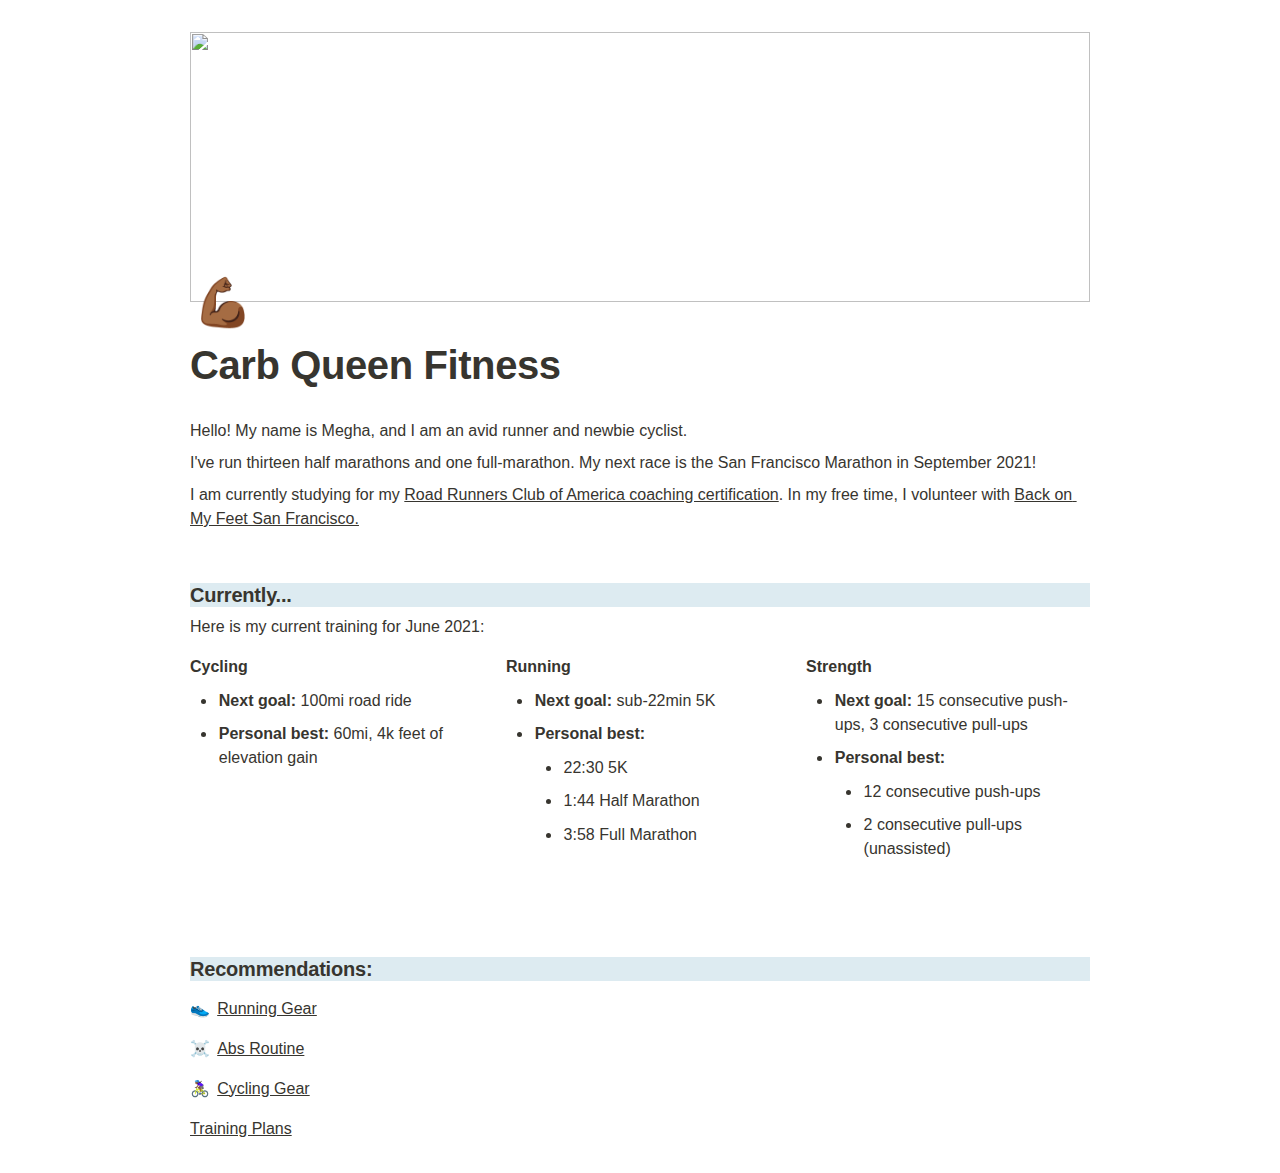
==== Fitness.html @ c665aa52 "go bears" ====
<html><head><meta http-equiv="Content-Type" content="text/html; charset=utf-8"/><title>Carb Queen Fitness</title><style>
/* cspell:disable-file */
/* webkit printing magic: print all background colors */
html {
	-webkit-print-color-adjust: exact;
}
* {
	box-sizing: border-box;
	-webkit-print-color-adjust: exact;
}

html,
body {
	margin: 0;
	padding: 0;
}
@media only screen {
	body {
		margin: 2em auto;
		max-width: 900px;
		color: rgb(55, 53, 47);
	}
}

body {
	line-height: 1.5;
	white-space: pre-wrap;
}

a,
a.visited {
	color: inherit;
	text-decoration: underline;
}

.pdf-relative-link-path {
	font-size: 80%;
	color: #444;
}

h1,
h2,
h3 {
	letter-spacing: -0.01em;
	line-height: 1.2;
	font-weight: 600;
	margin-bottom: 0;
}

.page-title {
	font-size: 2.5rem;
	font-weight: 700;
	margin-top: 0;
	margin-bottom: 0.75em;
}

h1 {
	font-size: 1.875rem;
	margin-top: 1.875rem;
}

h2 {
	font-size: 1.5rem;
	margin-top: 1.5rem;
}

h3 {
	font-size: 1.25rem;
	margin-top: 1.25rem;
}

.source {
	border: 1px solid #ddd;
	border-radius: 3px;
	padding: 1.5em;
	word-break: break-all;
}

.callout {
	border-radius: 3px;
	padding: 1rem;
}

figure {
	margin: 1.25em 0;
	page-break-inside: avoid;
}

figcaption {
	opacity: 0.5;
	font-size: 85%;
	margin-top: 0.5em;
}

mark {
	background-color: transparent;
}

.indented {
	padding-left: 1.5em;
}

hr {
	background: transparent;
	display: block;
	width: 100%;
	height: 1px;
	visibility: visible;
	border: none;
	border-bottom: 1px solid rgba(55, 53, 47, 0.09);
}

img {
	max-width: 100%;
}

@media only print {
	img {
		max-height: 100vh;
		object-fit: contain;
	}
}

@page {
	margin: 1in;
}

.collection-content {
	font-size: 0.875rem;
}

.column-list {
	display: flex;
	justify-content: space-between;
}

.column {
	padding: 0 1em;
}

.column:first-child {
	padding-left: 0;
}

.column:last-child {
	padding-right: 0;
}

.table_of_contents-item {
	display: block;
	font-size: 0.875rem;
	line-height: 1.3;
	padding: 0.125rem;
}

.table_of_contents-indent-1 {
	margin-left: 1.5rem;
}

.table_of_contents-indent-2 {
	margin-left: 3rem;
}

.table_of_contents-indent-3 {
	margin-left: 4.5rem;
}

.table_of_contents-link {
	text-decoration: none;
	opacity: 0.7;
	border-bottom: 1px solid rgba(55, 53, 47, 0.18);
}

table,
th,
td {
	border: 1px solid rgba(55, 53, 47, 0.09);
	border-collapse: collapse;
}

table {
	border-left: none;
	border-right: none;
}

th,
td {
	font-weight: normal;
	padding: 0.25em 0.5em;
	line-height: 1.5;
	min-height: 1.5em;
	text-align: left;
}

th {
	color: rgba(55, 53, 47, 0.6);
}

ol,
ul {
	margin: 0;
	margin-block-start: 0.6em;
	margin-block-end: 0.6em;
}

li > ol:first-child,
li > ul:first-child {
	margin-block-start: 0.6em;
}

ul > li {
	list-style: disc;
}

ul.to-do-list {
	text-indent: -1.7em;
}

ul.to-do-list > li {
	list-style: none;
}

.to-do-children-checked {
	text-decoration: line-through;
	opacity: 0.375;
}

ul.toggle > li {
	list-style: none;
}

ul {
	padding-inline-start: 1.7em;
}

ul > li {
	padding-left: 0.1em;
}

ol {
	padding-inline-start: 1.6em;
}

ol > li {
	padding-left: 0.2em;
}

.mono ol {
	padding-inline-start: 2em;
}

.mono ol > li {
	text-indent: -0.4em;
}

.toggle {
	padding-inline-start: 0em;
	list-style-type: none;
}

/* Indent toggle children */
.toggle > li > details {
	padding-left: 1.7em;
}

.toggle > li > details > summary {
	margin-left: -1.1em;
}

.selected-value {
	display: inline-block;
	padding: 0 0.5em;
	background: rgba(206, 205, 202, 0.5);
	border-radius: 3px;
	margin-right: 0.5em;
	margin-top: 0.3em;
	margin-bottom: 0.3em;
	white-space: nowrap;
}

.collection-title {
	display: inline-block;
	margin-right: 1em;
}

time {
	opacity: 0.5;
}

.icon {
	display: inline-block;
	max-width: 1.2em;
	max-height: 1.2em;
	text-decoration: none;
	vertical-align: text-bottom;
	margin-right: 0.5em;
}

img.icon {
	border-radius: 3px;
}

.user-icon {
	width: 1.5em;
	height: 1.5em;
	border-radius: 100%;
	margin-right: 0.5rem;
}

.user-icon-inner {
	font-size: 0.8em;
}

.text-icon {
	border: 1px solid #000;
	text-align: center;
}

.page-cover-image {
	display: block;
	object-fit: cover;
	width: 100%;
	height: 30vh;
}

.page-header-icon {
	font-size: 3rem;
	margin-bottom: 1rem;
}

.page-header-icon-with-cover {
	margin-top: -0.72em;
	margin-left: 0.07em;
}

.page-header-icon img {
	border-radius: 3px;
}

.link-to-page {
	margin: 1em 0;
	padding: 0;
	border: none;
	font-weight: 500;
}

p > .user {
	opacity: 0.5;
}

td > .user,
td > time {
	white-space: nowrap;
}

input[type="checkbox"] {
	transform: scale(1.5);
	margin-right: 0.6em;
	vertical-align: middle;
}

p {
	margin-top: 0.5em;
	margin-bottom: 0.5em;
}

.image {
	border: none;
	margin: 1.5em 0;
	padding: 0;
	border-radius: 0;
	text-align: center;
}

.code,
code {
	background: rgba(135, 131, 120, 0.15);
	border-radius: 3px;
	padding: 0.2em 0.4em;
	border-radius: 3px;
	font-size: 85%;
	tab-size: 2;
}

code {
	color: #eb5757;
}

.code {
	padding: 1.5em 1em;
}

.code-wrap {
	white-space: pre-wrap;
	word-break: break-all;
}

.code > code {
	background: none;
	padding: 0;
	font-size: 100%;
	color: inherit;
}

blockquote {
	font-size: 1.25em;
	margin: 1em 0;
	padding-left: 1em;
	border-left: 3px solid rgb(55, 53, 47);
}

.bookmark {
	text-decoration: none;
	max-height: 8em;
	padding: 0;
	display: flex;
	width: 100%;
	align-items: stretch;
}

.bookmark-title {
	font-size: 0.85em;
	overflow: hidden;
	text-overflow: ellipsis;
	height: 1.75em;
	white-space: nowrap;
}

.bookmark-text {
	display: flex;
	flex-direction: column;
}

.bookmark-info {
	flex: 4 1 180px;
	padding: 12px 14px 14px;
	display: flex;
	flex-direction: column;
	justify-content: space-between;
}

.bookmark-image {
	width: 33%;
	flex: 1 1 180px;
	display: block;
	position: relative;
	object-fit: cover;
	border-radius: 1px;
}

.bookmark-description {
	color: rgba(55, 53, 47, 0.6);
	font-size: 0.75em;
	overflow: hidden;
	max-height: 4.5em;
	word-break: break-word;
}

.bookmark-href {
	font-size: 0.75em;
	margin-top: 0.25em;
}

.sans { font-family: -apple-system, BlinkMacSystemFont, "Segoe UI", Helvetica, "Apple Color Emoji", Arial, sans-serif, "Segoe UI Emoji", "Segoe UI Symbol"; }
.code { font-family: "SFMono-Regular", Consolas, "Liberation Mono", Menlo, Courier, monospace; }
.serif { font-family: Lyon-Text, Georgia, YuMincho, "Yu Mincho", "Hiragino Mincho ProN", "Hiragino Mincho Pro", "Songti TC", "Songti SC", "SimSun", "Nanum Myeongjo", NanumMyeongjo, Batang, serif; }
.mono { font-family: iawriter-mono, Nitti, Menlo, Courier, monospace; }
.pdf .sans { font-family: Inter, -apple-system, BlinkMacSystemFont, "Segoe UI", Helvetica, "Apple Color Emoji", Arial, sans-serif, "Segoe UI Emoji", "Segoe UI Symbol", 'Twemoji', 'Noto Color Emoji', 'Noto Sans CJK SC', 'Noto Sans CJK KR'; }

.pdf .code { font-family: Source Code Pro, "SFMono-Regular", Consolas, "Liberation Mono", Menlo, Courier, monospace, 'Twemoji', 'Noto Color Emoji', 'Noto Sans Mono CJK SC', 'Noto Sans Mono CJK KR'; }

.pdf .serif { font-family: PT Serif, Lyon-Text, Georgia, YuMincho, "Yu Mincho", "Hiragino Mincho ProN", "Hiragino Mincho Pro", "Songti TC", "Songti SC", "SimSun", "Nanum Myeongjo", NanumMyeongjo, Batang, serif, 'Twemoji', 'Noto Color Emoji', 'Noto Sans CJK SC', 'Noto Sans CJK KR'; }

.pdf .mono { font-family: PT Mono, iawriter-mono, Nitti, Menlo, Courier, monospace, 'Twemoji', 'Noto Color Emoji', 'Noto Sans Mono CJK SC', 'Noto Sans Mono CJK KR'; }

.highlight-default {
}
.highlight-gray {
	color: rgb(155,154,151);
}
.highlight-brown {
	color: rgb(100,71,58);
}
.highlight-orange {
	color: rgb(217,115,13);
}
.highlight-yellow {
	color: rgb(223,171,1);
}
.highlight-teal {
	color: rgb(15,123,108);
}
.highlight-blue {
	color: rgb(11,110,153);
}
.highlight-purple {
	color: rgb(105,64,165);
}
.highlight-pink {
	color: rgb(173,26,114);
}
.highlight-red {
	color: rgb(224,62,62);
}
.highlight-gray_background {
	background: rgb(235,236,237);
}
.highlight-brown_background {
	background: rgb(233,229,227);
}
.highlight-orange_background {
	background: rgb(250,235,221);
}
.highlight-yellow_background {
	background: rgb(251,243,219);
}
.highlight-teal_background {
	background: rgb(221,237,234);
}
.highlight-blue_background {
	background: rgb(221,235,241);
}
.highlight-purple_background {
	background: rgb(234,228,242);
}
.highlight-pink_background {
	background: rgb(244,223,235);
}
.highlight-red_background {
	background: rgb(251,228,228);
}
.block-color-default {
	color: inherit;
	fill: inherit;
}
.block-color-gray {
	color: rgba(55, 53, 47, 0.6);
	fill: rgba(55, 53, 47, 0.6);
}
.block-color-brown {
	color: rgb(100,71,58);
	fill: rgb(100,71,58);
}
.block-color-orange {
	color: rgb(217,115,13);
	fill: rgb(217,115,13);
}
.block-color-yellow {
	color: rgb(223,171,1);
	fill: rgb(223,171,1);
}
.block-color-teal {
	color: rgb(15,123,108);
	fill: rgb(15,123,108);
}
.block-color-blue {
	color: rgb(11,110,153);
	fill: rgb(11,110,153);
}
.block-color-purple {
	color: rgb(105,64,165);
	fill: rgb(105,64,165);
}
.block-color-pink {
	color: rgb(173,26,114);
	fill: rgb(173,26,114);
}
.block-color-red {
	color: rgb(224,62,62);
	fill: rgb(224,62,62);
}
.block-color-gray_background {
	background: rgb(235,236,237);
}
.block-color-brown_background {
	background: rgb(233,229,227);
}
.block-color-orange_background {
	background: rgb(250,235,221);
}
.block-color-yellow_background {
	background: rgb(251,243,219);
}
.block-color-teal_background {
	background: rgb(221,237,234);
}
.block-color-blue_background {
	background: rgb(221,235,241);
}
.block-color-purple_background {
	background: rgb(234,228,242);
}
.block-color-pink_background {
	background: rgb(244,223,235);
}
.block-color-red_background {
	background: rgb(251,228,228);
}
.select-value-color-default { background-color: rgba(206,205,202,0.5); }
.select-value-color-gray { background-color: rgba(155,154,151, 0.4); }
.select-value-color-brown { background-color: rgba(140,46,0,0.2); }
.select-value-color-orange { background-color: rgba(245,93,0,0.2); }
.select-value-color-yellow { background-color: rgba(233,168,0,0.2); }
.select-value-color-green { background-color: rgba(0,135,107,0.2); }
.select-value-color-blue { background-color: rgba(0,120,223,0.2); }
.select-value-color-purple { background-color: rgba(103,36,222,0.2); }
.select-value-color-pink { background-color: rgba(221,0,129,0.2); }
.select-value-color-red { background-color: rgba(255,0,26,0.2); }

.checkbox {
	display: inline-flex;
	vertical-align: text-bottom;
	width: 16;
	height: 16;
	background-size: 16px;
	margin-left: 2px;
	margin-right: 5px;
}

.checkbox-on {
	background-image: url("data:image/svg+xml;charset=UTF-8,%3Csvg%20width%3D%2216%22%20height%3D%2216%22%20viewBox%3D%220%200%2016%2016%22%20fill%3D%22none%22%20xmlns%3D%22http%3A%2F%2Fwww.w3.org%2F2000%2Fsvg%22%3E%0A%3Crect%20width%3D%2216%22%20height%3D%2216%22%20fill%3D%22%2358A9D7%22%2F%3E%0A%3Cpath%20d%3D%22M6.71429%2012.2852L14%204.9995L12.7143%203.71436L6.71429%209.71378L3.28571%206.2831L2%207.57092L6.71429%2012.2852Z%22%20fill%3D%22white%22%2F%3E%0A%3C%2Fsvg%3E");
}

.checkbox-off {
	background-image: url("data:image/svg+xml;charset=UTF-8,%3Csvg%20width%3D%2216%22%20height%3D%2216%22%20viewBox%3D%220%200%2016%2016%22%20fill%3D%22none%22%20xmlns%3D%22http%3A%2F%2Fwww.w3.org%2F2000%2Fsvg%22%3E%0A%3Crect%20x%3D%220.75%22%20y%3D%220.75%22%20width%3D%2214.5%22%20height%3D%2214.5%22%20fill%3D%22white%22%20stroke%3D%22%2336352F%22%20stroke-width%3D%221.5%22%2F%3E%0A%3C%2Fsvg%3E");
}
	
</style></head><body><article id="f333ee4a-7b1e-4a97-892a-36075fb5bcaf" class="page sans"><header><img class="page-cover-image" src="https://www.notion.so/images/page-cover/met_william_morris_1875.jpg" style="object-position:center 0%"/><div class="page-header-icon page-header-icon-with-cover"><span class="icon">💪🏾</span></div><h1 class="page-title">Carb Queen Fitness</h1></header><div class="page-body"><p id="086a14ac-913d-42e6-a0ff-11f7d4b2b0b6" class="">Hello! My name is Megha, and I am an avid runner and newbie cyclist. </p><p id="cc85ea8f-0c5e-434c-9ea3-dbc57d1f54c3" class="">I&#x27;ve run thirteen half marathons and one full-marathon. My next race is the San Francisco Marathon in September 2021!</p><p id="6473972b-a4ed-45a7-962a-ad96c74956ed" class="">I am currently studying for my <a href="https://www.rrca.org/our-programs-services/programs/coaching-program/level-one-courses">Road Runners Club of America coaching certification</a>. In my free time, I volunteer with <a href="https://backonmyfeet.org/">Back on My Feet San Francisco.</a> </p><p id="5f928a86-5be0-4d9a-8af4-5a8091422b05" class="">
</p><h3 id="33d673a6-b87d-47d2-9558-caa94247b460" class="block-color-blue_background">Currently... </h3><p id="ac447c9e-68bc-4414-88ac-312af15a71b8" class="">Here is my current training for June 2021:</p><div id="327fed1f-ae85-4d8f-8410-b16ad2d64fe7" class="column-list"><div id="d7a5b258-1939-48a1-bfc1-7598587965f3" style="width:33.333333333333336%" class="column"><p id="f99fe497-1031-4663-b991-2bc1530c367f" class=""><strong>Cycling</strong></p><ul id="52c2bb26-0dcf-4cce-bc91-8957f602e70b" class="bulleted-list"><li><strong>Next goal: </strong>100mi road ride</li></ul><ul id="a641c469-59ef-4b42-b8f8-f97b087f5daf" class="bulleted-list"><li><strong>Personal best: </strong>60mi, 4k feet of elevation gain</li></ul><p id="7645104c-c949-4c78-967c-b2564bc9a756" class="">
</p></div><div id="7fda8048-ec7b-40eb-a4ef-7abcff4ca18a" style="width:33.333333333333336%" class="column"><p id="c1696824-af32-48ee-80c6-76bd345814c7" class=""><strong>Running</strong></p><ul id="d8acc266-3f1c-428c-a9ba-9412c8fa5ea5" class="bulleted-list"><li><strong>Next goal: </strong>sub-22min 5K</li></ul><ul id="16cf762c-0eb4-453e-82ae-222fde63afbb" class="bulleted-list"><li><strong>Personal best:</strong><ul id="9c81c799-34fd-46bd-b141-93e598140aca" class="bulleted-list"><li>22:30 5K</li></ul><ul id="0312921d-6f53-415b-a70d-63269039ca3b" class="bulleted-list"><li>1:44 Half Marathon</li></ul><ul id="8def6f64-fdb5-4de6-b76c-c805725cd9af" class="bulleted-list"><li>3:58 Full Marathon</li></ul><p id="a15371a0-7b3f-4c74-8fbd-c110a248eb38" class="">
</p></li></ul></div><div id="b24e1b71-3ef5-46e4-a551-8a4465921252" style="width:33.33333333333333%" class="column"><p id="e54fcc17-8f3e-418a-81c0-80575af42ad8" class=""><strong>Strength</strong></p><ul id="2c406ac7-e93a-4b97-8c56-c5f0856fa26e" class="bulleted-list"><li><strong>Next goal: </strong>15 consecutive push-ups, 3 consecutive pull-ups</li></ul><ul id="5067ccce-3909-4dc2-bc40-a59295bd3c7e" class="bulleted-list"><li><strong>Personal best:</strong><ul id="eae4e022-d8fa-4e2f-8dd3-49dac57da096" class="bulleted-list"><li>12 consecutive push-ups</li></ul><ul id="3f4f578c-27d9-49fd-bd58-5b0a170f5d55" class="bulleted-list"><li>2 consecutive pull-ups (unassisted)</li></ul><p id="2ef1fb0a-2ddd-4b8d-9475-2985e748485f" class="">
</p><p id="f0699629-9482-4cb2-8711-d5f70665dfba" class="">
</p></li></ul></div></div><h3 id="5faf9922-2b61-4296-8a7f-f2e27281554d" class="block-color-blue_background">Recommendations:</h3><figure id="7a151aa9-ed22-4ad5-8473-cd007a958281" class="link-to-page"><a href="Carb%20Queen%20Fitness%20f333ee4a7b1e4a97892a36075fb5bcaf/Running%20Gear%207a151aa9ed224ad58473cd007a958281.html"><span class="icon">👟</span>Running Gear</a></figure><figure id="7df8f277-6f71-4661-a322-40ba4f484f41" class="link-to-page"><a href="Carb%20Queen%20Fitness%20f333ee4a7b1e4a97892a36075fb5bcaf/Abs%20Routine%207df8f2776f714661a32240ba4f484f41.html"><span class="icon">☠️</span>Abs Routine</a></figure><figure id="bb71bd55-1337-4b9e-8f28-805940293c3b" class="link-to-page"><a href="Carb%20Queen%20Fitness%20f333ee4a7b1e4a97892a36075fb5bcaf/Cycling%20Gear%20bb71bd5513374b9e8f28805940293c3b.html"><span class="icon">🚴🏾‍♀️</span>Cycling Gear</a></figure><figure id="6c078ad3-a5bd-469f-b10f-2b3e5d3f0fb0" class="link-to-page"><a href="Carb%20Queen%20Fitness%20f333ee4a7b1e4a97892a36075fb5bcaf/Training%20Plans%206c078ad3a5bd469fb10f2b3e5d3f0fb0.html">Training Plans</a></figure></div></article></body></html>
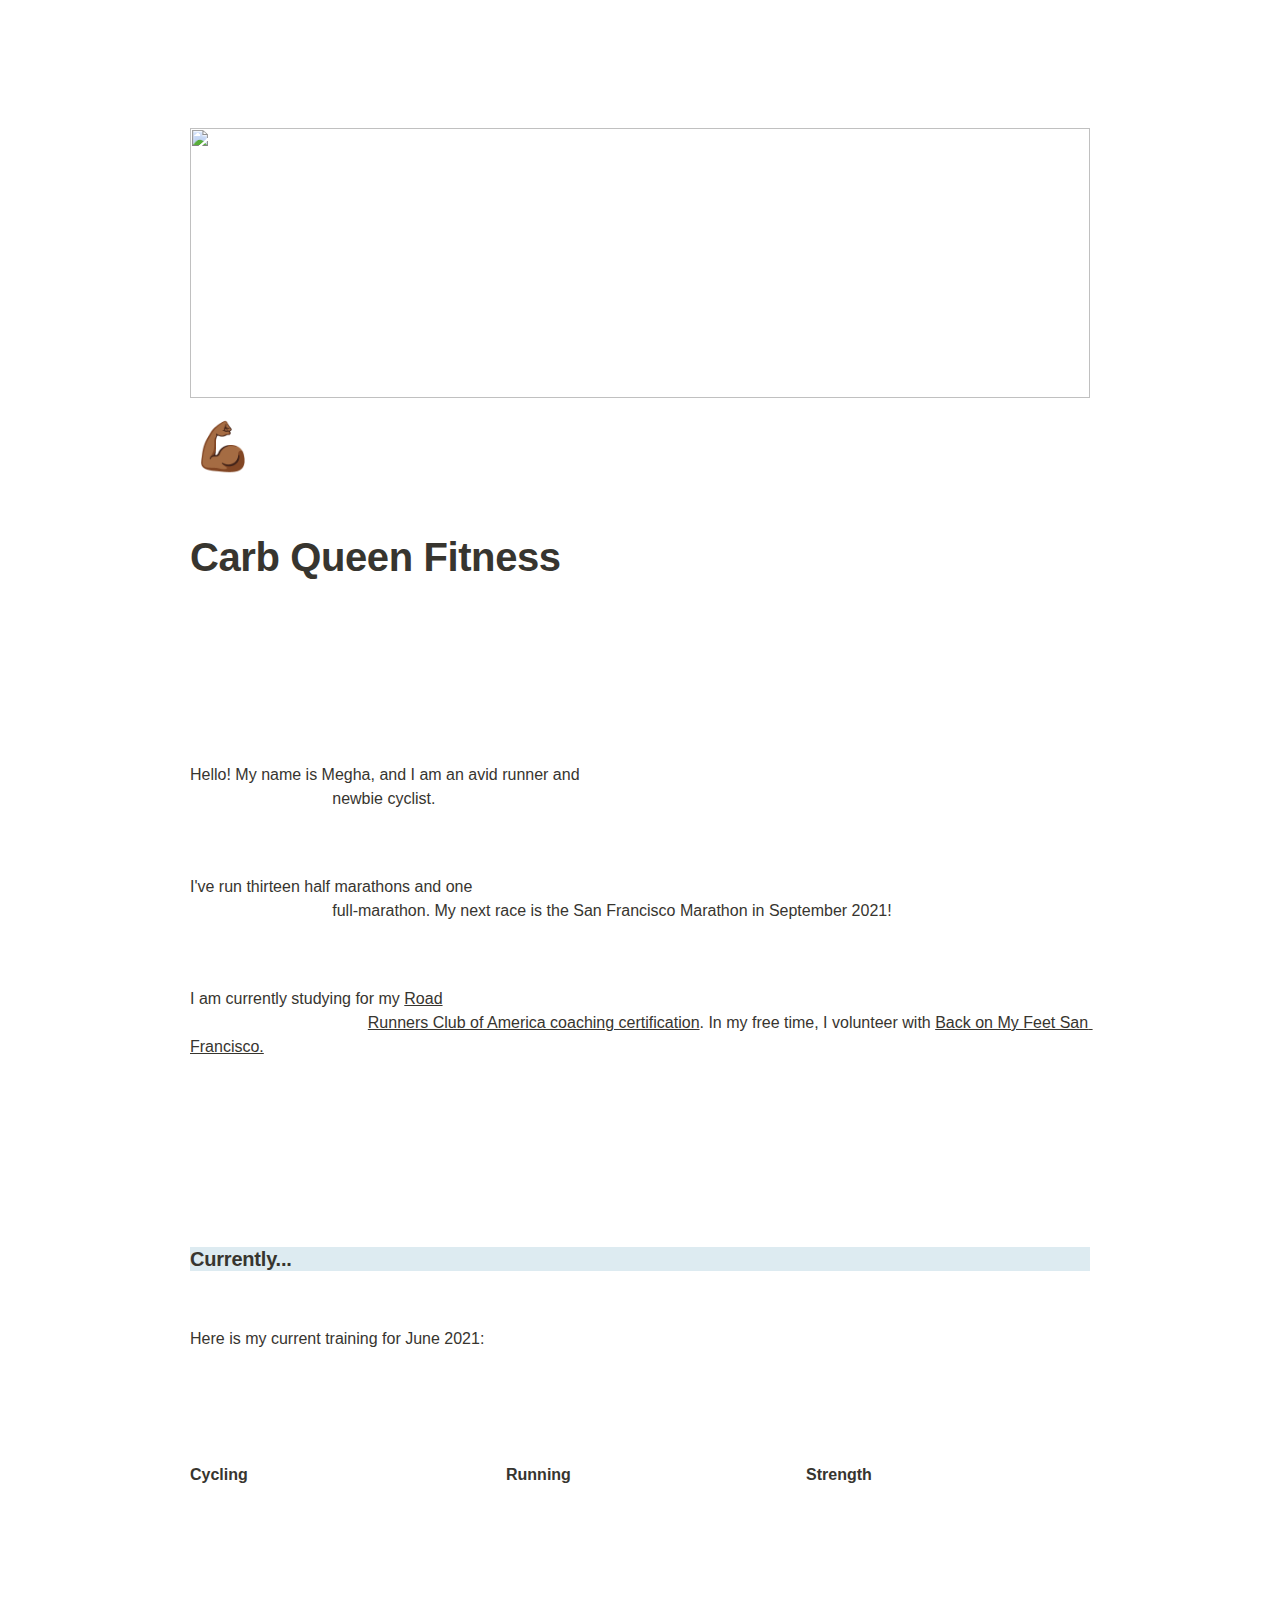
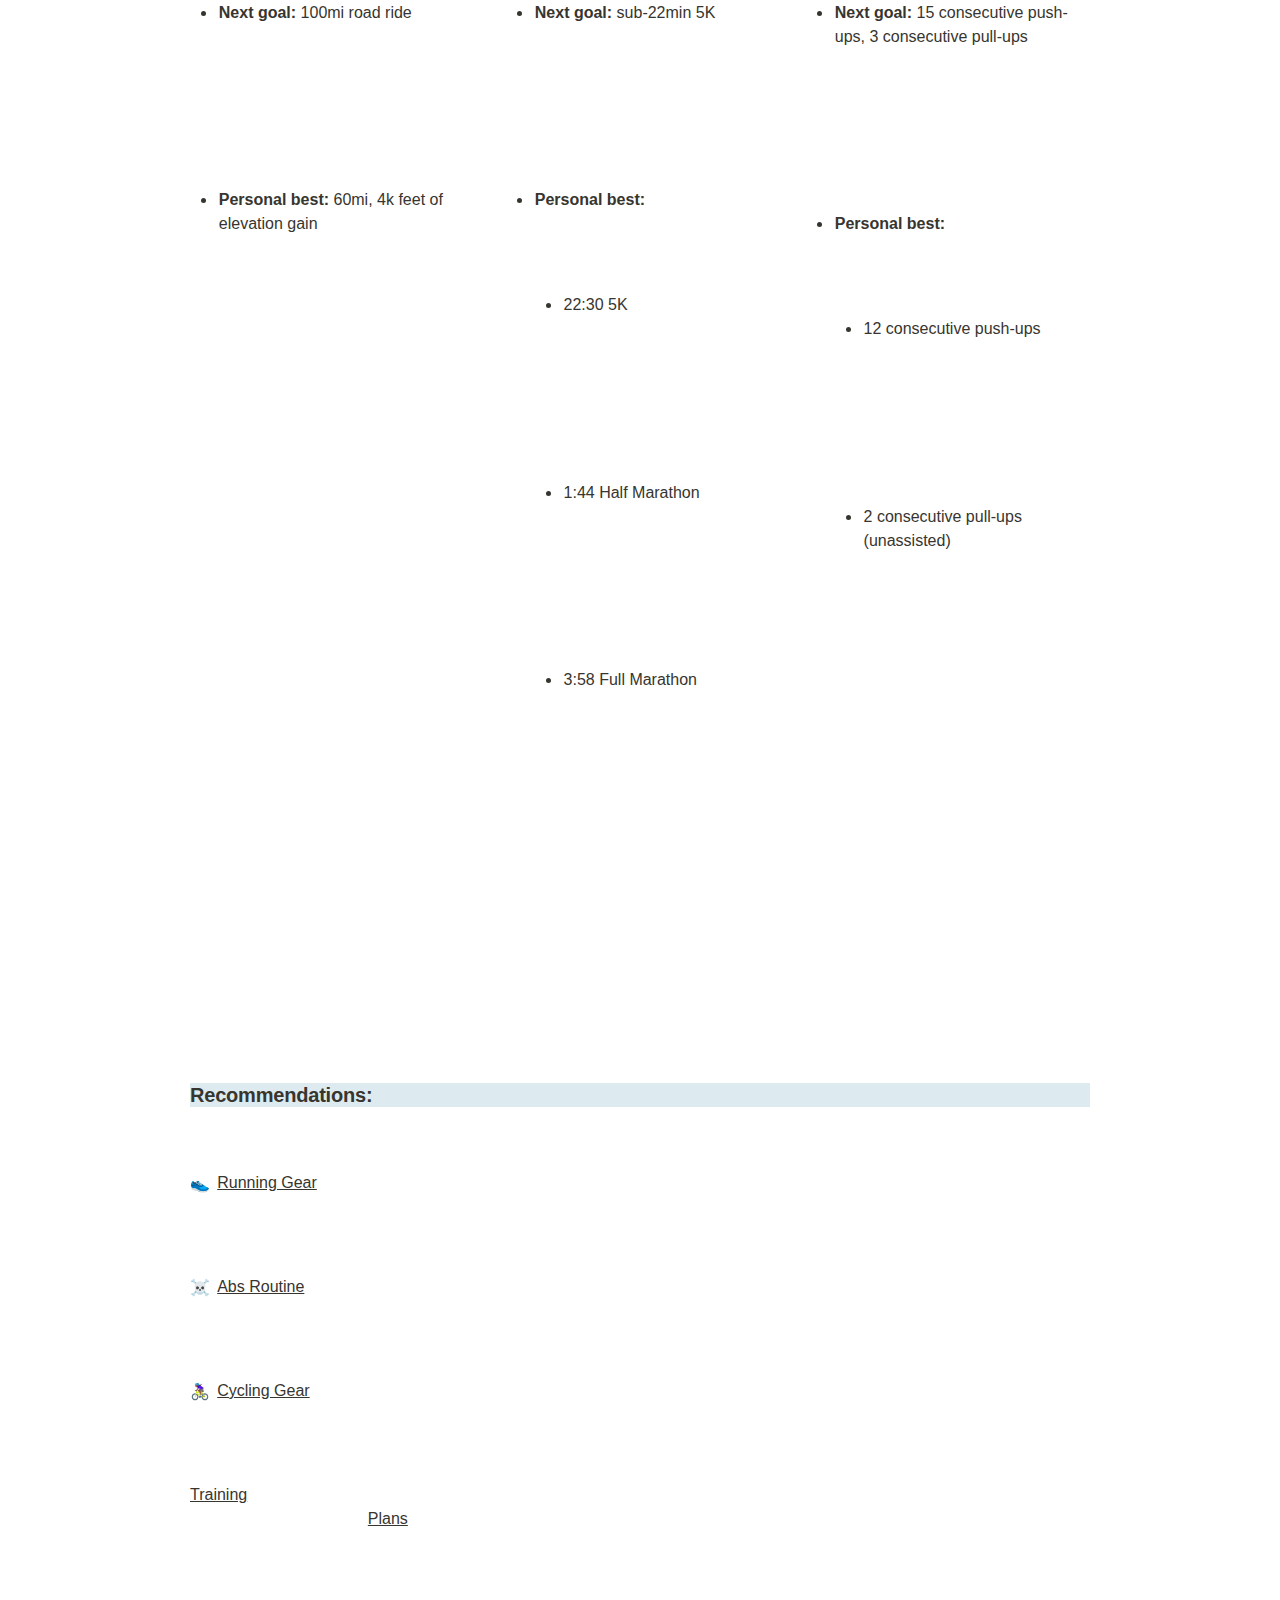
==== commit 43f601df: "changing fitness" ====
--- a/Fitness.html
+++ b/Fitness.html
@@ -1,633 +1,815 @@
-<html><head><meta http-equiv="Content-Type" content="text/html; charset=utf-8"/><title>Carb Queen Fitness</title><style>
-/* cspell:disable-file */
-/* webkit printing magic: print all background colors */
-html {
-	-webkit-print-color-adjust: exact;
-}
-* {
-	box-sizing: border-box;
-	-webkit-print-color-adjust: exact;
-}
-
-html,
-body {
-	margin: 0;
-	padding: 0;
-}
-@media only screen {
-	body {
-		margin: 2em auto;
-		max-width: 900px;
-		color: rgb(55, 53, 47);
-	}
-}
-
-body {
-	line-height: 1.5;
-	white-space: pre-wrap;
-}
-
-a,
-a.visited {
-	color: inherit;
-	text-decoration: underline;
-}
-
-.pdf-relative-link-path {
-	font-size: 80%;
-	color: #444;
-}
-
-h1,
-h2,
-h3 {
-	letter-spacing: -0.01em;
-	line-height: 1.2;
-	font-weight: 600;
-	margin-bottom: 0;
-}
-
-.page-title {
-	font-size: 2.5rem;
-	font-weight: 700;
-	margin-top: 0;
-	margin-bottom: 0.75em;
-}
-
-h1 {
-	font-size: 1.875rem;
-	margin-top: 1.875rem;
-}
-
-h2 {
-	font-size: 1.5rem;
-	margin-top: 1.5rem;
-}
-
-h3 {
-	font-size: 1.25rem;
-	margin-top: 1.25rem;
-}
-
-.source {
-	border: 1px solid #ddd;
-	border-radius: 3px;
-	padding: 1.5em;
-	word-break: break-all;
-}
-
-.callout {
-	border-radius: 3px;
-	padding: 1rem;
-}
-
-figure {
-	margin: 1.25em 0;
-	page-break-inside: avoid;
-}
-
-figcaption {
-	opacity: 0.5;
-	font-size: 85%;
-	margin-top: 0.5em;
-}
-
-mark {
-	background-color: transparent;
-}
-
-.indented {
-	padding-left: 1.5em;
-}
-
-hr {
-	background: transparent;
-	display: block;
-	width: 100%;
-	height: 1px;
-	visibility: visible;
-	border: none;
-	border-bottom: 1px solid rgba(55, 53, 47, 0.09);
-}
-
-img {
-	max-width: 100%;
-}
-
-@media only print {
-	img {
-		max-height: 100vh;
-		object-fit: contain;
-	}
-}
-
-@page {
-	margin: 1in;
-}
-
-.collection-content {
-	font-size: 0.875rem;
-}
-
-.column-list {
-	display: flex;
-	justify-content: space-between;
-}
-
-.column {
-	padding: 0 1em;
-}
-
-.column:first-child {
-	padding-left: 0;
-}
-
-.column:last-child {
-	padding-right: 0;
-}
-
-.table_of_contents-item {
-	display: block;
-	font-size: 0.875rem;
-	line-height: 1.3;
-	padding: 0.125rem;
-}
-
-.table_of_contents-indent-1 {
-	margin-left: 1.5rem;
-}
-
-.table_of_contents-indent-2 {
-	margin-left: 3rem;
-}
-
-.table_of_contents-indent-3 {
-	margin-left: 4.5rem;
-}
-
-.table_of_contents-link {
-	text-decoration: none;
-	opacity: 0.7;
-	border-bottom: 1px solid rgba(55, 53, 47, 0.18);
-}
-
-table,
-th,
-td {
-	border: 1px solid rgba(55, 53, 47, 0.09);
-	border-collapse: collapse;
-}
-
-table {
-	border-left: none;
-	border-right: none;
-}
-
-th,
-td {
-	font-weight: normal;
-	padding: 0.25em 0.5em;
-	line-height: 1.5;
-	min-height: 1.5em;
-	text-align: left;
-}
-
-th {
-	color: rgba(55, 53, 47, 0.6);
-}
-
-ol,
-ul {
-	margin: 0;
-	margin-block-start: 0.6em;
-	margin-block-end: 0.6em;
-}
-
-li > ol:first-child,
-li > ul:first-child {
-	margin-block-start: 0.6em;
-}
-
-ul > li {
-	list-style: disc;
-}
-
-ul.to-do-list {
-	text-indent: -1.7em;
-}
-
-ul.to-do-list > li {
-	list-style: none;
-}
-
-.to-do-children-checked {
-	text-decoration: line-through;
-	opacity: 0.375;
-}
-
-ul.toggle > li {
-	list-style: none;
-}
-
-ul {
-	padding-inline-start: 1.7em;
-}
-
-ul > li {
-	padding-left: 0.1em;
-}
-
-ol {
-	padding-inline-start: 1.6em;
-}
-
-ol > li {
-	padding-left: 0.2em;
-}
-
-.mono ol {
-	padding-inline-start: 2em;
-}
-
-.mono ol > li {
-	text-indent: -0.4em;
-}
-
-.toggle {
-	padding-inline-start: 0em;
-	list-style-type: none;
-}
-
-/* Indent toggle children */
-.toggle > li > details {
-	padding-left: 1.7em;
-}
-
-.toggle > li > details > summary {
-	margin-left: -1.1em;
-}
-
-.selected-value {
-	display: inline-block;
-	padding: 0 0.5em;
-	background: rgba(206, 205, 202, 0.5);
-	border-radius: 3px;
-	margin-right: 0.5em;
-	margin-top: 0.3em;
-	margin-bottom: 0.3em;
-	white-space: nowrap;
-}
-
-.collection-title {
-	display: inline-block;
-	margin-right: 1em;
-}
-
-time {
-	opacity: 0.5;
-}
-
-.icon {
-	display: inline-block;
-	max-width: 1.2em;
-	max-height: 1.2em;
-	text-decoration: none;
-	vertical-align: text-bottom;
-	margin-right: 0.5em;
-}
-
-img.icon {
-	border-radius: 3px;
-}
-
-.user-icon {
-	width: 1.5em;
-	height: 1.5em;
-	border-radius: 100%;
-	margin-right: 0.5rem;
-}
-
-.user-icon-inner {
-	font-size: 0.8em;
-}
-
-.text-icon {
-	border: 1px solid #000;
-	text-align: center;
-}
-
-.page-cover-image {
-	display: block;
-	object-fit: cover;
-	width: 100%;
-	height: 30vh;
-}
-
-.page-header-icon {
-	font-size: 3rem;
-	margin-bottom: 1rem;
-}
-
-.page-header-icon-with-cover {
-	margin-top: -0.72em;
-	margin-left: 0.07em;
-}
-
-.page-header-icon img {
-	border-radius: 3px;
-}
-
-.link-to-page {
-	margin: 1em 0;
-	padding: 0;
-	border: none;
-	font-weight: 500;
-}
-
-p > .user {
-	opacity: 0.5;
-}
-
-td > .user,
-td > time {
-	white-space: nowrap;
-}
-
-input[type="checkbox"] {
-	transform: scale(1.5);
-	margin-right: 0.6em;
-	vertical-align: middle;
-}
-
-p {
-	margin-top: 0.5em;
-	margin-bottom: 0.5em;
-}
-
-.image {
-	border: none;
-	margin: 1.5em 0;
-	padding: 0;
-	border-radius: 0;
-	text-align: center;
-}
-
-.code,
-code {
-	background: rgba(135, 131, 120, 0.15);
-	border-radius: 3px;
-	padding: 0.2em 0.4em;
-	border-radius: 3px;
-	font-size: 85%;
-	tab-size: 2;
-}
-
-code {
-	color: #eb5757;
-}
-
-.code {
-	padding: 1.5em 1em;
-}
-
-.code-wrap {
-	white-space: pre-wrap;
-	word-break: break-all;
-}
-
-.code > code {
-	background: none;
-	padding: 0;
-	font-size: 100%;
-	color: inherit;
-}
-
-blockquote {
-	font-size: 1.25em;
-	margin: 1em 0;
-	padding-left: 1em;
-	border-left: 3px solid rgb(55, 53, 47);
-}
-
-.bookmark {
-	text-decoration: none;
-	max-height: 8em;
-	padding: 0;
-	display: flex;
-	width: 100%;
-	align-items: stretch;
-}
-
-.bookmark-title {
-	font-size: 0.85em;
-	overflow: hidden;
-	text-overflow: ellipsis;
-	height: 1.75em;
-	white-space: nowrap;
-}
-
-.bookmark-text {
-	display: flex;
-	flex-direction: column;
-}
-
-.bookmark-info {
-	flex: 4 1 180px;
-	padding: 12px 14px 14px;
-	display: flex;
-	flex-direction: column;
-	justify-content: space-between;
-}
-
-.bookmark-image {
-	width: 33%;
-	flex: 1 1 180px;
-	display: block;
-	position: relative;
-	object-fit: cover;
-	border-radius: 1px;
-}
-
-.bookmark-description {
-	color: rgba(55, 53, 47, 0.6);
-	font-size: 0.75em;
-	overflow: hidden;
-	max-height: 4.5em;
-	word-break: break-word;
-}
-
-.bookmark-href {
-	font-size: 0.75em;
-	margin-top: 0.25em;
-}
-
-.sans { font-family: -apple-system, BlinkMacSystemFont, "Segoe UI", Helvetica, "Apple Color Emoji", Arial, sans-serif, "Segoe UI Emoji", "Segoe UI Symbol"; }
-.code { font-family: "SFMono-Regular", Consolas, "Liberation Mono", Menlo, Courier, monospace; }
-.serif { font-family: Lyon-Text, Georgia, YuMincho, "Yu Mincho", "Hiragino Mincho ProN", "Hiragino Mincho Pro", "Songti TC", "Songti SC", "SimSun", "Nanum Myeongjo", NanumMyeongjo, Batang, serif; }
-.mono { font-family: iawriter-mono, Nitti, Menlo, Courier, monospace; }
-.pdf .sans { font-family: Inter, -apple-system, BlinkMacSystemFont, "Segoe UI", Helvetica, "Apple Color Emoji", Arial, sans-serif, "Segoe UI Emoji", "Segoe UI Symbol", 'Twemoji', 'Noto Color Emoji', 'Noto Sans CJK SC', 'Noto Sans CJK KR'; }
-
-.pdf .code { font-family: Source Code Pro, "SFMono-Regular", Consolas, "Liberation Mono", Menlo, Courier, monospace, 'Twemoji', 'Noto Color Emoji', 'Noto Sans Mono CJK SC', 'Noto Sans Mono CJK KR'; }
-
-.pdf .serif { font-family: PT Serif, Lyon-Text, Georgia, YuMincho, "Yu Mincho", "Hiragino Mincho ProN", "Hiragino Mincho Pro", "Songti TC", "Songti SC", "SimSun", "Nanum Myeongjo", NanumMyeongjo, Batang, serif, 'Twemoji', 'Noto Color Emoji', 'Noto Sans CJK SC', 'Noto Sans CJK KR'; }
-
-.pdf .mono { font-family: PT Mono, iawriter-mono, Nitti, Menlo, Courier, monospace, 'Twemoji', 'Noto Color Emoji', 'Noto Sans Mono CJK SC', 'Noto Sans Mono CJK KR'; }
-
-.highlight-default {
-}
-.highlight-gray {
-	color: rgb(155,154,151);
-}
-.highlight-brown {
-	color: rgb(100,71,58);
-}
-.highlight-orange {
-	color: rgb(217,115,13);
-}
-.highlight-yellow {
-	color: rgb(223,171,1);
-}
-.highlight-teal {
-	color: rgb(15,123,108);
-}
-.highlight-blue {
-	color: rgb(11,110,153);
-}
-.highlight-purple {
-	color: rgb(105,64,165);
-}
-.highlight-pink {
-	color: rgb(173,26,114);
-}
-.highlight-red {
-	color: rgb(224,62,62);
-}
-.highlight-gray_background {
-	background: rgb(235,236,237);
-}
-.highlight-brown_background {
-	background: rgb(233,229,227);
-}
-.highlight-orange_background {
-	background: rgb(250,235,221);
-}
-.highlight-yellow_background {
-	background: rgb(251,243,219);
-}
-.highlight-teal_background {
-	background: rgb(221,237,234);
-}
-.highlight-blue_background {
-	background: rgb(221,235,241);
-}
-.highlight-purple_background {
-	background: rgb(234,228,242);
-}
-.highlight-pink_background {
-	background: rgb(244,223,235);
-}
-.highlight-red_background {
-	background: rgb(251,228,228);
-}
-.block-color-default {
-	color: inherit;
-	fill: inherit;
-}
-.block-color-gray {
-	color: rgba(55, 53, 47, 0.6);
-	fill: rgba(55, 53, 47, 0.6);
-}
-.block-color-brown {
-	color: rgb(100,71,58);
-	fill: rgb(100,71,58);
-}
-.block-color-orange {
-	color: rgb(217,115,13);
-	fill: rgb(217,115,13);
-}
-.block-color-yellow {
-	color: rgb(223,171,1);
-	fill: rgb(223,171,1);
-}
-.block-color-teal {
-	color: rgb(15,123,108);
-	fill: rgb(15,123,108);
-}
-.block-color-blue {
-	color: rgb(11,110,153);
-	fill: rgb(11,110,153);
-}
-.block-color-purple {
-	color: rgb(105,64,165);
-	fill: rgb(105,64,165);
-}
-.block-color-pink {
-	color: rgb(173,26,114);
-	fill: rgb(173,26,114);
-}
-.block-color-red {
-	color: rgb(224,62,62);
-	fill: rgb(224,62,62);
-}
-.block-color-gray_background {
-	background: rgb(235,236,237);
-}
-.block-color-brown_background {
-	background: rgb(233,229,227);
-}
-.block-color-orange_background {
-	background: rgb(250,235,221);
-}
-.block-color-yellow_background {
-	background: rgb(251,243,219);
-}
-.block-color-teal_background {
-	background: rgb(221,237,234);
-}
-.block-color-blue_background {
-	background: rgb(221,235,241);
-}
-.block-color-purple_background {
-	background: rgb(234,228,242);
-}
-.block-color-pink_background {
-	background: rgb(244,223,235);
-}
-.block-color-red_background {
-	background: rgb(251,228,228);
-}
-.select-value-color-default { background-color: rgba(206,205,202,0.5); }
-.select-value-color-gray { background-color: rgba(155,154,151, 0.4); }
-.select-value-color-brown { background-color: rgba(140,46,0,0.2); }
-.select-value-color-orange { background-color: rgba(245,93,0,0.2); }
-.select-value-color-yellow { background-color: rgba(233,168,0,0.2); }
-.select-value-color-green { background-color: rgba(0,135,107,0.2); }
-.select-value-color-blue { background-color: rgba(0,120,223,0.2); }
-.select-value-color-purple { background-color: rgba(103,36,222,0.2); }
-.select-value-color-pink { background-color: rgba(221,0,129,0.2); }
-.select-value-color-red { background-color: rgba(255,0,26,0.2); }
-
-.checkbox {
-	display: inline-flex;
-	vertical-align: text-bottom;
-	width: 16;
-	height: 16;
-	background-size: 16px;
-	margin-left: 2px;
-	margin-right: 5px;
-}
-
-.checkbox-on {
-	background-image: url("data:image/svg+xml;charset=UTF-8,%3Csvg%20width%3D%2216%22%20height%3D%2216%22%20viewBox%3D%220%200%2016%2016%22%20fill%3D%22none%22%20xmlns%3D%22http%3A%2F%2Fwww.w3.org%2F2000%2Fsvg%22%3E%0A%3Crect%20width%3D%2216%22%20height%3D%2216%22%20fill%3D%22%2358A9D7%22%2F%3E%0A%3Cpath%20d%3D%22M6.71429%2012.2852L14%204.9995L12.7143%203.71436L6.71429%209.71378L3.28571%206.2831L2%207.57092L6.71429%2012.2852Z%22%20fill%3D%22white%22%2F%3E%0A%3C%2Fsvg%3E");
-}
-
-.checkbox-off {
-	background-image: url("data:image/svg+xml;charset=UTF-8,%3Csvg%20width%3D%2216%22%20height%3D%2216%22%20viewBox%3D%220%200%2016%2016%22%20fill%3D%22none%22%20xmlns%3D%22http%3A%2F%2Fwww.w3.org%2F2000%2Fsvg%22%3E%0A%3Crect%20x%3D%220.75%22%20y%3D%220.75%22%20width%3D%2214.5%22%20height%3D%2214.5%22%20fill%3D%22white%22%20stroke%3D%22%2336352F%22%20stroke-width%3D%221.5%22%2F%3E%0A%3C%2Fsvg%3E");
-}
-	
-</style></head><body><article id="f333ee4a-7b1e-4a97-892a-36075fb5bcaf" class="page sans"><header><img class="page-cover-image" src="https://www.notion.so/images/page-cover/met_william_morris_1875.jpg" style="object-position:center 0%"/><div class="page-header-icon page-header-icon-with-cover"><span class="icon">💪🏾</span></div><h1 class="page-title">Carb Queen Fitness</h1></header><div class="page-body"><p id="086a14ac-913d-42e6-a0ff-11f7d4b2b0b6" class="">Hello! My name is Megha, and I am an avid runner and newbie cyclist. </p><p id="cc85ea8f-0c5e-434c-9ea3-dbc57d1f54c3" class="">I&#x27;ve run thirteen half marathons and one full-marathon. My next race is the San Francisco Marathon in September 2021!</p><p id="6473972b-a4ed-45a7-962a-ad96c74956ed" class="">I am currently studying for my <a href="https://www.rrca.org/our-programs-services/programs/coaching-program/level-one-courses">Road Runners Club of America coaching certification</a>. In my free time, I volunteer with <a href="https://backonmyfeet.org/">Back on My Feet San Francisco.</a> </p><p id="5f928a86-5be0-4d9a-8af4-5a8091422b05" class="">
-</p><h3 id="33d673a6-b87d-47d2-9558-caa94247b460" class="block-color-blue_background">Currently... </h3><p id="ac447c9e-68bc-4414-88ac-312af15a71b8" class="">Here is my current training for June 2021:</p><div id="327fed1f-ae85-4d8f-8410-b16ad2d64fe7" class="column-list"><div id="d7a5b258-1939-48a1-bfc1-7598587965f3" style="width:33.333333333333336%" class="column"><p id="f99fe497-1031-4663-b991-2bc1530c367f" class=""><strong>Cycling</strong></p><ul id="52c2bb26-0dcf-4cce-bc91-8957f602e70b" class="bulleted-list"><li><strong>Next goal: </strong>100mi road ride</li></ul><ul id="a641c469-59ef-4b42-b8f8-f97b087f5daf" class="bulleted-list"><li><strong>Personal best: </strong>60mi, 4k feet of elevation gain</li></ul><p id="7645104c-c949-4c78-967c-b2564bc9a756" class="">
-</p></div><div id="7fda8048-ec7b-40eb-a4ef-7abcff4ca18a" style="width:33.333333333333336%" class="column"><p id="c1696824-af32-48ee-80c6-76bd345814c7" class=""><strong>Running</strong></p><ul id="d8acc266-3f1c-428c-a9ba-9412c8fa5ea5" class="bulleted-list"><li><strong>Next goal: </strong>sub-22min 5K</li></ul><ul id="16cf762c-0eb4-453e-82ae-222fde63afbb" class="bulleted-list"><li><strong>Personal best:</strong><ul id="9c81c799-34fd-46bd-b141-93e598140aca" class="bulleted-list"><li>22:30 5K</li></ul><ul id="0312921d-6f53-415b-a70d-63269039ca3b" class="bulleted-list"><li>1:44 Half Marathon</li></ul><ul id="8def6f64-fdb5-4de6-b76c-c805725cd9af" class="bulleted-list"><li>3:58 Full Marathon</li></ul><p id="a15371a0-7b3f-4c74-8fbd-c110a248eb38" class="">
-</p></li></ul></div><div id="b24e1b71-3ef5-46e4-a551-8a4465921252" style="width:33.33333333333333%" class="column"><p id="e54fcc17-8f3e-418a-81c0-80575af42ad8" class=""><strong>Strength</strong></p><ul id="2c406ac7-e93a-4b97-8c56-c5f0856fa26e" class="bulleted-list"><li><strong>Next goal: </strong>15 consecutive push-ups, 3 consecutive pull-ups</li></ul><ul id="5067ccce-3909-4dc2-bc40-a59295bd3c7e" class="bulleted-list"><li><strong>Personal best:</strong><ul id="eae4e022-d8fa-4e2f-8dd3-49dac57da096" class="bulleted-list"><li>12 consecutive push-ups</li></ul><ul id="3f4f578c-27d9-49fd-bd58-5b0a170f5d55" class="bulleted-list"><li>2 consecutive pull-ups (unassisted)</li></ul><p id="2ef1fb0a-2ddd-4b8d-9475-2985e748485f" class="">
-</p><p id="f0699629-9482-4cb2-8711-d5f70665dfba" class="">
-</p></li></ul></div></div><h3 id="5faf9922-2b61-4296-8a7f-f2e27281554d" class="block-color-blue_background">Recommendations:</h3><figure id="7a151aa9-ed22-4ad5-8473-cd007a958281" class="link-to-page"><a href="Carb%20Queen%20Fitness%20f333ee4a7b1e4a97892a36075fb5bcaf/Running%20Gear%207a151aa9ed224ad58473cd007a958281.html"><span class="icon">👟</span>Running Gear</a></figure><figure id="7df8f277-6f71-4661-a322-40ba4f484f41" class="link-to-page"><a href="Carb%20Queen%20Fitness%20f333ee4a7b1e4a97892a36075fb5bcaf/Abs%20Routine%207df8f2776f714661a32240ba4f484f41.html"><span class="icon">☠️</span>Abs Routine</a></figure><figure id="bb71bd55-1337-4b9e-8f28-805940293c3b" class="link-to-page"><a href="Carb%20Queen%20Fitness%20f333ee4a7b1e4a97892a36075fb5bcaf/Cycling%20Gear%20bb71bd5513374b9e8f28805940293c3b.html"><span class="icon">🚴🏾‍♀️</span>Cycling Gear</a></figure><figure id="6c078ad3-a5bd-469f-b10f-2b3e5d3f0fb0" class="link-to-page"><a href="Carb%20Queen%20Fitness%20f333ee4a7b1e4a97892a36075fb5bcaf/Training%20Plans%206c078ad3a5bd469fb10f2b3e5d3f0fb0.html">Training Plans</a></figure></div></article></body></html>+<html>
+
+<head>
+	<meta http-equiv="Content-Type" content="text/html; charset=utf-8" />
+	<title>Carb Queen Fitness</title>
+	<style>
+		/* cspell:disable-file */
+		/* webkit printing magic: print all background colors */
+
+		<div class="topnav"><a href="/">Home</a><a class="active"href="popups">SF Pop-Up Tracker</a></div>html {
+			-webkit-print-color-adjust: exact;
+		}
+
+		* {
+			box-sizing: border-box;
+			-webkit-print-color-adjust: exact;
+		}
+
+		html,
+		body {
+			margin: 0;
+			padding: 0;
+		}
+
+		@media only screen {
+			body {
+				margin: 2em auto;
+				max-width: 900px;
+				color: rgb(55, 53, 47);
+			}
+		}
+
+		body {
+			line-height: 1.5;
+			white-space: pre-wrap;
+		}
+
+		a,
+		a.visited {
+			color: inherit;
+			text-decoration: underline;
+		}
+
+		.pdf-relative-link-path {
+			font-size: 80%;
+			color: #444;
+		}
+
+		h1,
+		h2,
+		h3 {
+			letter-spacing: -0.01em;
+			line-height: 1.2;
+			font-weight: 600;
+			margin-bottom: 0;
+		}
+
+		.page-title {
+			font-size: 2.5rem;
+			font-weight: 700;
+			margin-top: 0;
+			margin-bottom: 0.75em;
+		}
+
+		h1 {
+			font-size: 1.875rem;
+			margin-top: 1.875rem;
+		}
+
+		h2 {
+			font-size: 1.5rem;
+			margin-top: 1.5rem;
+		}
+
+		h3 {
+			font-size: 1.25rem;
+			margin-top: 1.25rem;
+		}
+
+		.source {
+			border: 1px solid #ddd;
+			border-radius: 3px;
+			padding: 1.5em;
+			word-break: break-all;
+		}
+
+		.callout {
+			border-radius: 3px;
+			padding: 1rem;
+		}
+
+		figure {
+			margin: 1.25em 0;
+			page-break-inside: avoid;
+		}
+
+		figcaption {
+			opacity: 0.5;
+			font-size: 85%;
+			margin-top: 0.5em;
+		}
+
+		mark {
+			background-color: transparent;
+		}
+
+		.indented {
+			padding-left: 1.5em;
+		}
+
+		hr {
+			background: transparent;
+			display: block;
+			width: 100%;
+			height: 1px;
+			visibility: visible;
+			border: none;
+			border-bottom: 1px solid rgba(55, 53, 47, 0.09);
+		}
+
+		img {
+			max-width: 100%;
+		}
+
+		@media only print {
+			img {
+				max-height: 100vh;
+				object-fit: contain;
+			}
+		}
+
+		@page {
+			margin: 1in;
+		}
+
+		.collection-content {
+			font-size: 0.875rem;
+		}
+
+		.column-list {
+			display: flex;
+			justify-content: space-between;
+		}
+
+		.column {
+			padding: 0 1em;
+		}
+
+		.column:first-child {
+			padding-left: 0;
+		}
+
+		.column:last-child {
+			padding-right: 0;
+		}
+
+		.table_of_contents-item {
+			display: block;
+			font-size: 0.875rem;
+			line-height: 1.3;
+			padding: 0.125rem;
+		}
+
+		.table_of_contents-indent-1 {
+			margin-left: 1.5rem;
+		}
+
+		.table_of_contents-indent-2 {
+			margin-left: 3rem;
+		}
+
+		.table_of_contents-indent-3 {
+			margin-left: 4.5rem;
+		}
+
+		.table_of_contents-link {
+			text-decoration: none;
+			opacity: 0.7;
+			border-bottom: 1px solid rgba(55, 53, 47, 0.18);
+		}
+
+		table,
+		th,
+		td {
+			border: 1px solid rgba(55, 53, 47, 0.09);
+			border-collapse: collapse;
+		}
+
+		table {
+			border-left: none;
+			border-right: none;
+		}
+
+		th,
+		td {
+			font-weight: normal;
+			padding: 0.25em 0.5em;
+			line-height: 1.5;
+			min-height: 1.5em;
+			text-align: left;
+		}
+
+		th {
+			color: rgba(55, 53, 47, 0.6);
+		}
+
+		ol,
+		ul {
+			margin: 0;
+			margin-block-start: 0.6em;
+			margin-block-end: 0.6em;
+		}
+
+		li>ol:first-child,
+		li>ul:first-child {
+			margin-block-start: 0.6em;
+		}
+
+		ul>li {
+			list-style: disc;
+		}
+
+		ul.to-do-list {
+			text-indent: -1.7em;
+		}
+
+		ul.to-do-list>li {
+			list-style: none;
+		}
+
+		.to-do-children-checked {
+			text-decoration: line-through;
+			opacity: 0.375;
+		}
+
+		ul.toggle>li {
+			list-style: none;
+		}
+
+		ul {
+			padding-inline-start: 1.7em;
+		}
+
+		ul>li {
+			padding-left: 0.1em;
+		}
+
+		ol {
+			padding-inline-start: 1.6em;
+		}
+
+		ol>li {
+			padding-left: 0.2em;
+		}
+
+		.mono ol {
+			padding-inline-start: 2em;
+		}
+
+		.mono ol>li {
+			text-indent: -0.4em;
+		}
+
+		.toggle {
+			padding-inline-start: 0em;
+			list-style-type: none;
+		}
+
+		/* Indent toggle children */
+		.toggle>li>details {
+			padding-left: 1.7em;
+		}
+
+		.toggle>li>details>summary {
+			margin-left: -1.1em;
+		}
+
+		.selected-value {
+			display: inline-block;
+			padding: 0 0.5em;
+			background: rgba(206, 205, 202, 0.5);
+			border-radius: 3px;
+			margin-right: 0.5em;
+			margin-top: 0.3em;
+			margin-bottom: 0.3em;
+			white-space: nowrap;
+		}
+
+		.collection-title {
+			display: inline-block;
+			margin-right: 1em;
+		}
+
+		time {
+			opacity: 0.5;
+		}
+
+		.icon {
+			display: inline-block;
+			max-width: 1.2em;
+			max-height: 1.2em;
+			text-decoration: none;
+			vertical-align: text-bottom;
+			margin-right: 0.5em;
+		}
+
+		img.icon {
+			border-radius: 3px;
+		}
+
+		.user-icon {
+			width: 1.5em;
+			height: 1.5em;
+			border-radius: 100%;
+			margin-right: 0.5rem;
+		}
+
+		.user-icon-inner {
+			font-size: 0.8em;
+		}
+
+		.text-icon {
+			border: 1px solid #000;
+			text-align: center;
+		}
+
+		.page-cover-image {
+			display: block;
+			object-fit: cover;
+			width: 100%;
+			height: 30vh;
+		}
+
+		.page-header-icon {
+			font-size: 3rem;
+			margin-bottom: 1rem;
+		}
+
+		.page-header-icon-with-cover {
+			margin-top: -0.72em;
+			margin-left: 0.07em;
+		}
+
+		.page-header-icon img {
+			border-radius: 3px;
+		}
+
+		.link-to-page {
+			margin: 1em 0;
+			padding: 0;
+			border: none;
+			font-weight: 500;
+		}
+
+		p>.user {
+			opacity: 0.5;
+		}
+
+		td>.user,
+		td>time {
+			white-space: nowrap;
+		}
+
+		input[type="checkbox"] {
+			transform: scale(1.5);
+			margin-right: 0.6em;
+			vertical-align: middle;
+		}
+
+		p {
+			margin-top: 0.5em;
+			margin-bottom: 0.5em;
+		}
+
+		.image {
+			border: none;
+			margin: 1.5em 0;
+			padding: 0;
+			border-radius: 0;
+			text-align: center;
+		}
+
+		.code,
+		code {
+			background: rgba(135, 131, 120, 0.15);
+			border-radius: 3px;
+			padding: 0.2em 0.4em;
+			border-radius: 3px;
+			font-size: 85%;
+			tab-size: 2;
+		}
+
+		code {
+			color: #eb5757;
+		}
+
+		.code {
+			padding: 1.5em 1em;
+		}
+
+		.code-wrap {
+			white-space: pre-wrap;
+			word-break: break-all;
+		}
+
+		.code>code {
+			background: none;
+			padding: 0;
+			font-size: 100%;
+			color: inherit;
+		}
+
+		blockquote {
+			font-size: 1.25em;
+			margin: 1em 0;
+			padding-left: 1em;
+			border-left: 3px solid rgb(55, 53, 47);
+		}
+
+		.bookmark {
+			text-decoration: none;
+			max-height: 8em;
+			padding: 0;
+			display: flex;
+			width: 100%;
+			align-items: stretch;
+		}
+
+		.bookmark-title {
+			font-size: 0.85em;
+			overflow: hidden;
+			text-overflow: ellipsis;
+			height: 1.75em;
+			white-space: nowrap;
+		}
+
+		.bookmark-text {
+			display: flex;
+			flex-direction: column;
+		}
+
+		.bookmark-info {
+			flex: 4 1 180px;
+			padding: 12px 14px 14px;
+			display: flex;
+			flex-direction: column;
+			justify-content: space-between;
+		}
+
+		.bookmark-image {
+			width: 33%;
+			flex: 1 1 180px;
+			display: block;
+			position: relative;
+			object-fit: cover;
+			border-radius: 1px;
+		}
+
+		.bookmark-description {
+			color: rgba(55, 53, 47, 0.6);
+			font-size: 0.75em;
+			overflow: hidden;
+			max-height: 4.5em;
+			word-break: break-word;
+		}
+
+		.bookmark-href {
+			font-size: 0.75em;
+			margin-top: 0.25em;
+		}
+
+		.sans {
+			font-family: -apple-system, BlinkMacSystemFont, "Segoe UI", Helvetica, "Apple Color Emoji", Arial, sans-serif, "Segoe UI Emoji", "Segoe UI Symbol";
+		}
+
+		.code {
+			font-family: "SFMono-Regular", Consolas, "Liberation Mono", Menlo, Courier, monospace;
+		}
+
+		.serif {
+			font-family: Lyon-Text, Georgia, YuMincho, "Yu Mincho", "Hiragino Mincho ProN", "Hiragino Mincho Pro", "Songti TC", "Songti SC", "SimSun", "Nanum Myeongjo", NanumMyeongjo, Batang, serif;
+		}
+
+		.mono {
+			font-family: iawriter-mono, Nitti, Menlo, Courier, monospace;
+		}
+
+		.pdf .sans {
+			font-family: Inter, -apple-system, BlinkMacSystemFont, "Segoe UI", Helvetica, "Apple Color Emoji", Arial, sans-serif, "Segoe UI Emoji", "Segoe UI Symbol", 'Twemoji', 'Noto Color Emoji', 'Noto Sans CJK SC', 'Noto Sans CJK KR';
+		}
+
+		.pdf .code {
+			font-family: Source Code Pro, "SFMono-Regular", Consolas, "Liberation Mono", Menlo, Courier, monospace, 'Twemoji', 'Noto Color Emoji', 'Noto Sans Mono CJK SC', 'Noto Sans Mono CJK KR';
+		}
+
+		.pdf .serif {
+			font-family: PT Serif, Lyon-Text, Georgia, YuMincho, "Yu Mincho", "Hiragino Mincho ProN", "Hiragino Mincho Pro", "Songti TC", "Songti SC", "SimSun", "Nanum Myeongjo", NanumMyeongjo, Batang, serif, 'Twemoji', 'Noto Color Emoji', 'Noto Sans CJK SC', 'Noto Sans CJK KR';
+		}
+
+		.pdf .mono {
+			font-family: PT Mono, iawriter-mono, Nitti, Menlo, Courier, monospace, 'Twemoji', 'Noto Color Emoji', 'Noto Sans Mono CJK SC', 'Noto Sans Mono CJK KR';
+		}
+
+		.highlight-default {}
+
+		.highlight-gray {
+			color: rgb(155, 154, 151);
+		}
+
+		.highlight-brown {
+			color: rgb(100, 71, 58);
+		}
+
+		.highlight-orange {
+			color: rgb(217, 115, 13);
+		}
+
+		.highlight-yellow {
+			color: rgb(223, 171, 1);
+		}
+
+		.highlight-teal {
+			color: rgb(15, 123, 108);
+		}
+
+		.highlight-blue {
+			color: rgb(11, 110, 153);
+		}
+
+		.highlight-purple {
+			color: rgb(105, 64, 165);
+		}
+
+		.highlight-pink {
+			color: rgb(173, 26, 114);
+		}
+
+		.highlight-red {
+			color: rgb(224, 62, 62);
+		}
+
+		.highlight-gray_background {
+			background: rgb(235, 236, 237);
+		}
+
+		.highlight-brown_background {
+			background: rgb(233, 229, 227);
+		}
+
+		.highlight-orange_background {
+			background: rgb(250, 235, 221);
+		}
+
+		.highlight-yellow_background {
+			background: rgb(251, 243, 219);
+		}
+
+		.highlight-teal_background {
+			background: rgb(221, 237, 234);
+		}
+
+		.highlight-blue_background {
+			background: rgb(221, 235, 241);
+		}
+
+		.highlight-purple_background {
+			background: rgb(234, 228, 242);
+		}
+
+		.highlight-pink_background {
+			background: rgb(244, 223, 235);
+		}
+
+		.highlight-red_background {
+			background: rgb(251, 228, 228);
+		}
+
+		.block-color-default {
+			color: inherit;
+			fill: inherit;
+		}
+
+		.block-color-gray {
+			color: rgba(55, 53, 47, 0.6);
+			fill: rgba(55, 53, 47, 0.6);
+		}
+
+		.block-color-brown {
+			color: rgb(100, 71, 58);
+			fill: rgb(100, 71, 58);
+		}
+
+		.block-color-orange {
+			color: rgb(217, 115, 13);
+			fill: rgb(217, 115, 13);
+		}
+
+		.block-color-yellow {
+			color: rgb(223, 171, 1);
+			fill: rgb(223, 171, 1);
+		}
+
+		.block-color-teal {
+			color: rgb(15, 123, 108);
+			fill: rgb(15, 123, 108);
+		}
+
+		.block-color-blue {
+			color: rgb(11, 110, 153);
+			fill: rgb(11, 110, 153);
+		}
+
+		.block-color-purple {
+			color: rgb(105, 64, 165);
+			fill: rgb(105, 64, 165);
+		}
+
+		.block-color-pink {
+			color: rgb(173, 26, 114);
+			fill: rgb(173, 26, 114);
+		}
+
+		.block-color-red {
+			color: rgb(224, 62, 62);
+			fill: rgb(224, 62, 62);
+		}
+
+		.block-color-gray_background {
+			background: rgb(235, 236, 237);
+		}
+
+		.block-color-brown_background {
+			background: rgb(233, 229, 227);
+		}
+
+		.block-color-orange_background {
+			background: rgb(250, 235, 221);
+		}
+
+		.block-color-yellow_background {
+			background: rgb(251, 243, 219);
+		}
+
+		.block-color-teal_background {
+			background: rgb(221, 237, 234);
+		}
+
+		.block-color-blue_background {
+			background: rgb(221, 235, 241);
+		}
+
+		.block-color-purple_background {
+			background: rgb(234, 228, 242);
+		}
+
+		.block-color-pink_background {
+			background: rgb(244, 223, 235);
+		}
+
+		.block-color-red_background {
+			background: rgb(251, 228, 228);
+		}
+
+		.select-value-color-default {
+			background-color: rgba(206, 205, 202, 0.5);
+		}
+
+		.select-value-color-gray {
+			background-color: rgba(155, 154, 151, 0.4);
+		}
+
+		.select-value-color-brown {
+			background-color: rgba(140, 46, 0, 0.2);
+		}
+
+		.select-value-color-orange {
+			background-color: rgba(245, 93, 0, 0.2);
+		}
+
+		.select-value-color-yellow {
+			background-color: rgba(233, 168, 0, 0.2);
+		}
+
+		.select-value-color-green {
+			background-color: rgba(0, 135, 107, 0.2);
+		}
+
+		.select-value-color-blue {
+			background-color: rgba(0, 120, 223, 0.2);
+		}
+
+		.select-value-color-purple {
+			background-color: rgba(103, 36, 222, 0.2);
+		}
+
+		.select-value-color-pink {
+			background-color: rgba(221, 0, 129, 0.2);
+		}
+
+		.select-value-color-red {
+			background-color: rgba(255, 0, 26, 0.2);
+		}
+
+		.checkbox {
+			display: inline-flex;
+			vertical-align: text-bottom;
+			width: 16;
+			height: 16;
+			background-size: 16px;
+			margin-left: 2px;
+			margin-right: 5px;
+		}
+
+		.checkbox-on {
+			background-image: url("data:image/svg+xml;charset=UTF-8,%3Csvg%20width%3D%2216%22%20height%3D%2216%22%20viewBox%3D%220%200%2016%2016%22%20fill%3D%22none%22%20xmlns%3D%22http%3A%2F%2Fwww.w3.org%2F2000%2Fsvg%22%3E%0A%3Crect%20width%3D%2216%22%20height%3D%2216%22%20fill%3D%22%2358A9D7%22%2F%3E%0A%3Cpath%20d%3D%22M6.71429%2012.2852L14%204.9995L12.7143%203.71436L6.71429%209.71378L3.28571%206.2831L2%207.57092L6.71429%2012.2852Z%22%20fill%3D%22white%22%2F%3E%0A%3C%2Fsvg%3E");
+		}
+
+		.checkbox-off {
+			background-image: url("data:image/svg+xml;charset=UTF-8,%3Csvg%20width%3D%2216%22%20height%3D%2216%22%20viewBox%3D%220%200%2016%2016%22%20fill%3D%22none%22%20xmlns%3D%22http%3A%2F%2Fwww.w3.org%2F2000%2Fsvg%22%3E%0A%3Crect%20x%3D%220.75%22%20y%3D%220.75%22%20width%3D%2214.5%22%20height%3D%2214.5%22%20fill%3D%22white%22%20stroke%3D%22%2336352F%22%20stroke-width%3D%221.5%22%2F%3E%0A%3C%2Fsvg%3E");
+		}
+	</style>
+</head>
+
+<body>
+	<article id="f333ee4a-7b1e-4a97-892a-36075fb5bcaf" class="page sans">
+		<header><img class="page-cover-image" src="https://www.notion.so/images/page-cover/met_william_morris_1875.jpg"
+				style="object-position:center 0%" />
+			<div class="page-header-icon page-header-icon-with-cover"><span class="icon">💪🏾</span></div>
+			<h1 class="page-title">Carb Queen Fitness</h1>
+		</header>
+		<div class="page-body">
+			<p id="086a14ac-913d-42e6-a0ff-11f7d4b2b0b6" class="">Hello! My name is Megha, and I am an avid runner and
+				newbie cyclist. </p>
+			<p id="cc85ea8f-0c5e-434c-9ea3-dbc57d1f54c3" class="">I&#x27;ve run thirteen half marathons and one
+				full-marathon. My next race is the San Francisco Marathon in September 2021!</p>
+			<p id="6473972b-a4ed-45a7-962a-ad96c74956ed" class="">I am currently studying for my <a
+					href="https://www.rrca.org/our-programs-services/programs/coaching-program/level-one-courses">Road
+					Runners Club of America coaching certification</a>. In my free time, I volunteer with <a
+					href="https://backonmyfeet.org/">Back on My Feet San Francisco.</a> </p>
+			<p id="5f928a86-5be0-4d9a-8af4-5a8091422b05" class="">
+			</p>
+			<h3 id="33d673a6-b87d-47d2-9558-caa94247b460" class="block-color-blue_background">Currently... </h3>
+			<p id="ac447c9e-68bc-4414-88ac-312af15a71b8" class="">Here is my current training for June 2021:</p>
+			<div id="327fed1f-ae85-4d8f-8410-b16ad2d64fe7" class="column-list">
+				<div id="d7a5b258-1939-48a1-bfc1-7598587965f3" style="width:33.333333333333336%" class="column">
+					<p id="f99fe497-1031-4663-b991-2bc1530c367f" class=""><strong>Cycling</strong></p>
+					<ul id="52c2bb26-0dcf-4cce-bc91-8957f602e70b" class="bulleted-list">
+						<li><strong>Next goal: </strong>100mi road ride</li>
+					</ul>
+					<ul id="a641c469-59ef-4b42-b8f8-f97b087f5daf" class="bulleted-list">
+						<li><strong>Personal best: </strong>60mi, 4k feet of elevation gain</li>
+					</ul>
+					<p id="7645104c-c949-4c78-967c-b2564bc9a756" class="">
+					</p>
+				</div>
+				<div id="7fda8048-ec7b-40eb-a4ef-7abcff4ca18a" style="width:33.333333333333336%" class="column">
+					<p id="c1696824-af32-48ee-80c6-76bd345814c7" class=""><strong>Running</strong></p>
+					<ul id="d8acc266-3f1c-428c-a9ba-9412c8fa5ea5" class="bulleted-list">
+						<li><strong>Next goal: </strong>sub-22min 5K</li>
+					</ul>
+					<ul id="16cf762c-0eb4-453e-82ae-222fde63afbb" class="bulleted-list">
+						<li><strong>Personal best:</strong>
+							<ul id="9c81c799-34fd-46bd-b141-93e598140aca" class="bulleted-list">
+								<li>22:30 5K</li>
+							</ul>
+							<ul id="0312921d-6f53-415b-a70d-63269039ca3b" class="bulleted-list">
+								<li>1:44 Half Marathon</li>
+							</ul>
+							<ul id="8def6f64-fdb5-4de6-b76c-c805725cd9af" class="bulleted-list">
+								<li>3:58 Full Marathon</li>
+							</ul>
+							<p id="a15371a0-7b3f-4c74-8fbd-c110a248eb38" class="">
+							</p>
+						</li>
+					</ul>
+				</div>
+				<div id="b24e1b71-3ef5-46e4-a551-8a4465921252" style="width:33.33333333333333%" class="column">
+					<p id="e54fcc17-8f3e-418a-81c0-80575af42ad8" class=""><strong>Strength</strong></p>
+					<ul id="2c406ac7-e93a-4b97-8c56-c5f0856fa26e" class="bulleted-list">
+						<li><strong>Next goal: </strong>15 consecutive push-ups, 3 consecutive pull-ups</li>
+					</ul>
+					<ul id="5067ccce-3909-4dc2-bc40-a59295bd3c7e" class="bulleted-list">
+						<li><strong>Personal best:</strong>
+							<ul id="eae4e022-d8fa-4e2f-8dd3-49dac57da096" class="bulleted-list">
+								<li>12 consecutive push-ups</li>
+							</ul>
+							<ul id="3f4f578c-27d9-49fd-bd58-5b0a170f5d55" class="bulleted-list">
+								<li>2 consecutive pull-ups (unassisted)</li>
+							</ul>
+							<p id="2ef1fb0a-2ddd-4b8d-9475-2985e748485f" class="">
+							</p>
+							<p id="f0699629-9482-4cb2-8711-d5f70665dfba" class="">
+							</p>
+						</li>
+					</ul>
+				</div>
+			</div>
+			<h3 id="5faf9922-2b61-4296-8a7f-f2e27281554d" class="block-color-blue_background">Recommendations:</h3>
+			<figure id="7a151aa9-ed22-4ad5-8473-cd007a958281" class="link-to-page"><a
+					href="Carb%20Queen%20Fitness%20f333ee4a7b1e4a97892a36075fb5bcaf/Running%20Gear%207a151aa9ed224ad58473cd007a958281.html"><span
+						class="icon">👟</span>Running Gear</a></figure>
+			<figure id="7df8f277-6f71-4661-a322-40ba4f484f41" class="link-to-page"><a
+					href="Carb%20Queen%20Fitness%20f333ee4a7b1e4a97892a36075fb5bcaf/Abs%20Routine%207df8f2776f714661a32240ba4f484f41.html"><span
+						class="icon">☠️</span>Abs Routine</a></figure>
+			<figure id="bb71bd55-1337-4b9e-8f28-805940293c3b" class="link-to-page"><a
+					href="Carb%20Queen%20Fitness%20f333ee4a7b1e4a97892a36075fb5bcaf/Cycling%20Gear%20bb71bd5513374b9e8f28805940293c3b.html"><span
+						class="icon">🚴🏾‍♀️</span>Cycling Gear</a></figure>
+			<figure id="6c078ad3-a5bd-469f-b10f-2b3e5d3f0fb0" class="link-to-page"><a
+					href="Carb%20Queen%20Fitness%20f333ee4a7b1e4a97892a36075fb5bcaf/Training%20Plans%206c078ad3a5bd469fb10f2b3e5d3f0fb0.html">Training
+					Plans</a></figure>
+		</div>
+	</article>
+</body>
+
+</html>